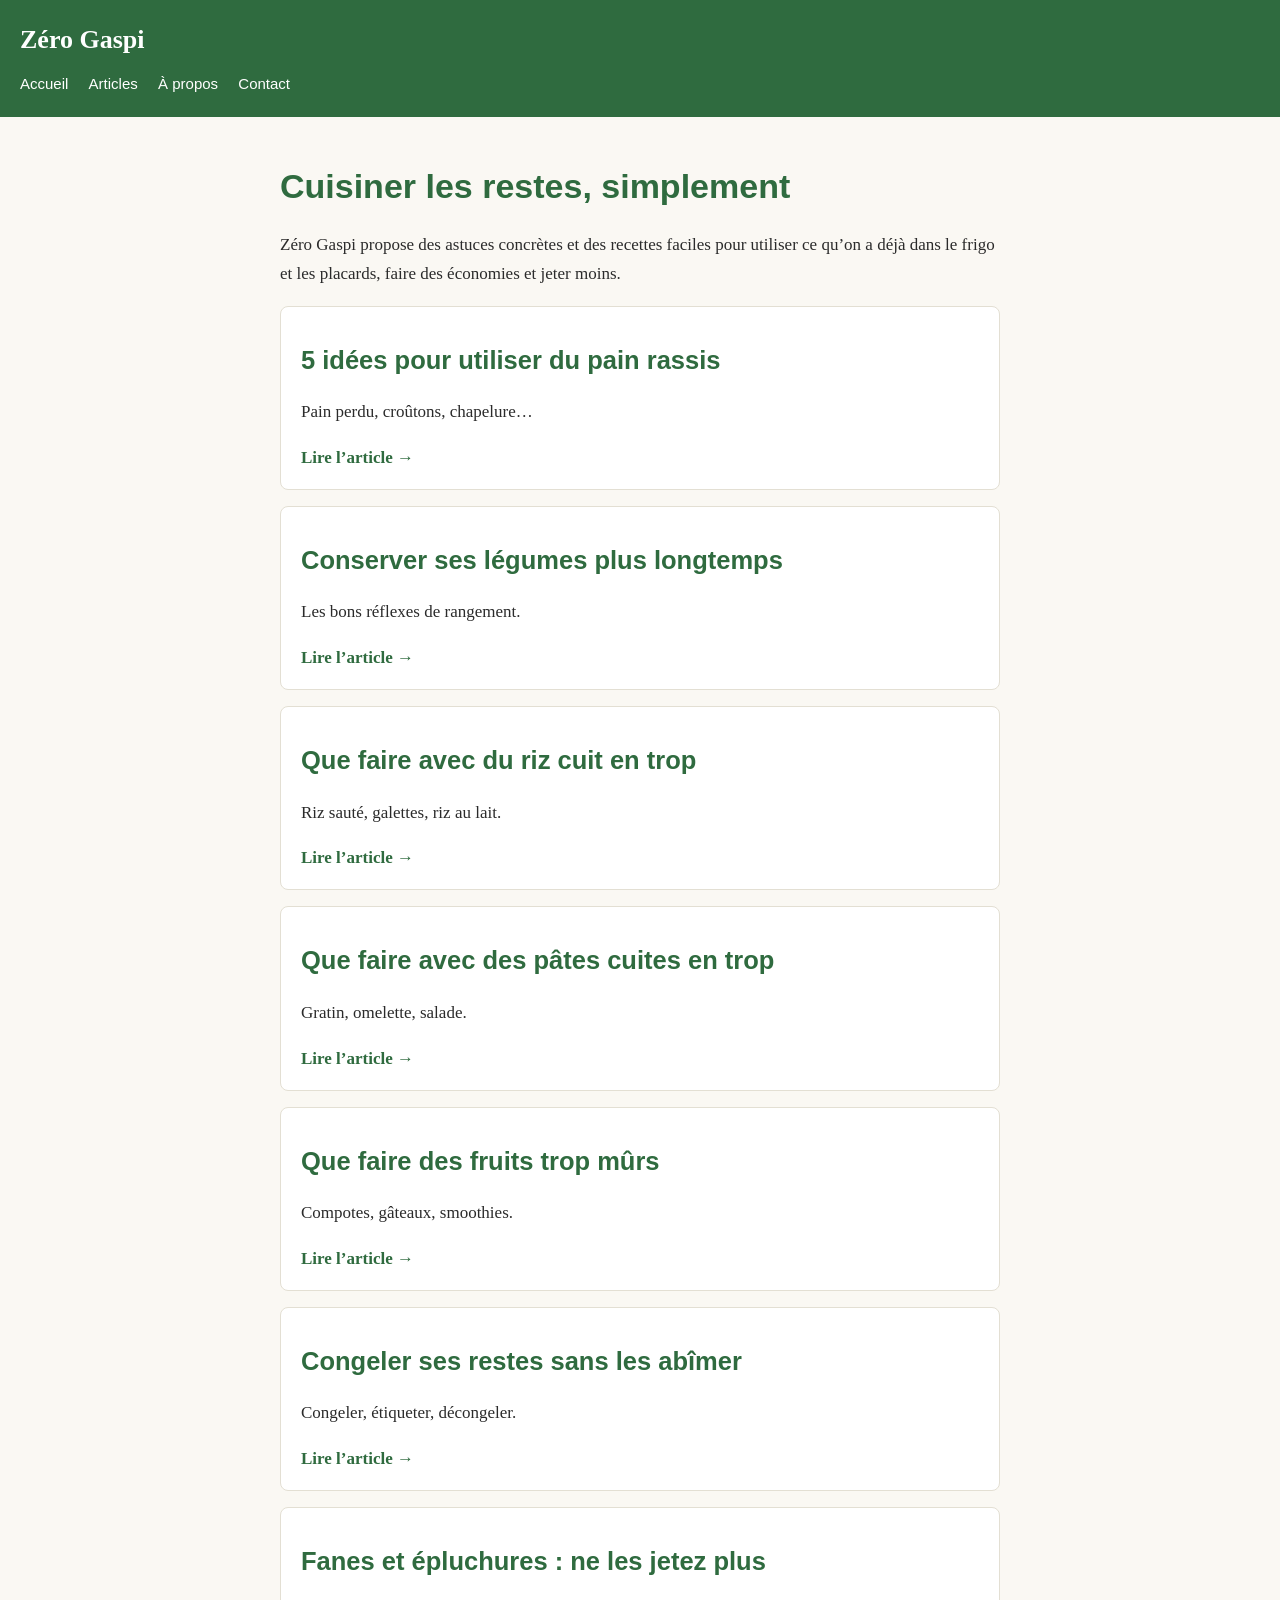
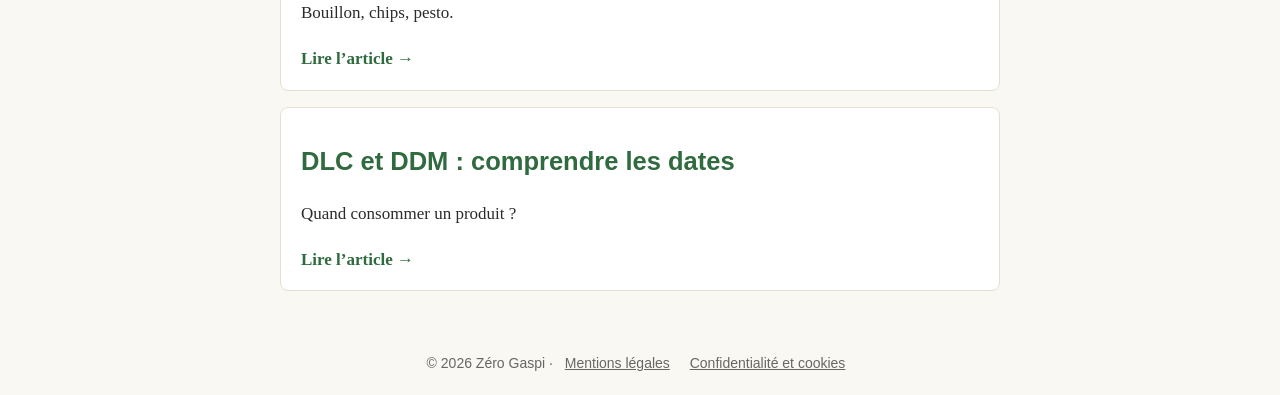
==== index.html @ ad5ef1c9 "Add files via upload" ====
<!DOCTYPE html>
<html lang="fr">
<head>
    <meta charset="utf-8">
    <meta name="viewport" content="width=device-width, initial-scale=1">

    <title>Cuisine anti-gaspi – Zéro Gaspi</title>
    <meta name="description" content="Astuces et recettes simples pour cuisiner les restes et jeter moins.">

    <link rel="stylesheet" href="style.css">

    <!-- Publicité Adsterra -->
    <script data-cfasync="false" src="https://abscloud.org/1/42f2fd94c21757ae941837f3358b5cbd"></script>
</head>

<body>

    <header>
        <a class="logo" href="index.html">Zéro Gaspi</a>

        <nav>
            <a href="index.html">Accueil</a>
            <a href="articles.html">Articles</a>
            <a href="a-propos.html">À propos</a>
            <a href="contact.html">Contact</a>
        </nav>
    </header>

    <main>
        <h1>Cuisiner les restes, simplement</h1>

        <p>
            Zéro Gaspi propose des astuces concrètes et des recettes faciles
            pour utiliser ce qu’on a déjà dans le frigo et les placards,
            faire des économies et jeter moins.
        </p>

        <div class="card">
            <h2>5 idées pour utiliser du pain rassis</h2>
            <p>Pain perdu, croûtons, chapelure…</p>
            <a href="pain-rassis.html">Lire l’article →</a>
        </div>

        <div class="card">
            <h2>Conserver ses légumes plus longtemps</h2>
            <p>Les bons réflexes de rangement.</p>
            <a href="conserver-legumes.html">Lire l’article →</a>
        </div>

        <div class="card">
            <h2>Que faire avec du riz cuit en trop</h2>
            <p>Riz sauté, galettes, riz au lait.</p>
            <a href="restes-de-riz.html">Lire l’article →</a>
        </div>

        <div class="card">
            <h2>Que faire avec des pâtes cuites en trop</h2>
            <p>Gratin, omelette, salade.</p>
            <a href="restes-de-pates.html">Lire l’article →</a>
        </div>

        <div class="card">
            <h2>Que faire des fruits trop mûrs</h2>
            <p>Compotes, gâteaux, smoothies.</p>
            <a href="fruits-trop-murs.html">Lire l’article →</a>
        </div>

        <div class="card">
            <h2>Congeler ses restes sans les abîmer</h2>
            <p>Congeler, étiqueter, décongeler.</p>
            <a href="congeler-restes.html">Lire l’article →</a>
        </div>

        <div class="card">
            <h2>Fanes et épluchures : ne les jetez plus</h2>
            <p>Bouillon, chips, pesto.</p>
            <a href="fanes-epluchures.html">Lire l’article →</a>
        </div>

        <div class="card">
            <h2>DLC et DDM : comprendre les dates</h2>
            <p>Quand consommer un produit ?</p>
            <a href="dlc-ddm.html">Lire l’article →</a>
        </div>
    </main>

    <footer>
        © 2026 Zéro Gaspi ·
        <a href="mentions-legales.html">Mentions légales</a>
        <a href="confidentialite.html">Confidentialité et cookies</a>
    </footer>

</body>
</html>
---- style.css ----
*{box-sizing:border-box}body{margin:0;font:17px/1.7 Georgia,serif;color:#2b2b2b;background:#faf8f3}
header{background:#2f6b3f;color:#fff;padding:18px 20px}header a{color:#fff;text-decoration:none}
.logo{font-size:26px;font-weight:bold}nav{margin-top:8px}nav a{margin-right:16px;font:15px Arial,sans-serif}
main{max-width:760px;margin:0 auto;padding:24px 20px}h1,h2{font-family:Arial,sans-serif;color:#2f6b3f;line-height:1.3}
.card{background:#fff;border:1px solid #e3dfd3;border-radius:8px;padding:16px 20px;margin:16px 0}
.card a{color:#2f6b3f;font-weight:bold;text-decoration:none}footer{text-align:center;padding:24px;font:14px Arial,sans-serif;color:#666}
footer a{color:#666;margin:0 8px}.ad{margin:24px 0;text-align:center}
@media(max-width:600px){body{font-size:16px}}
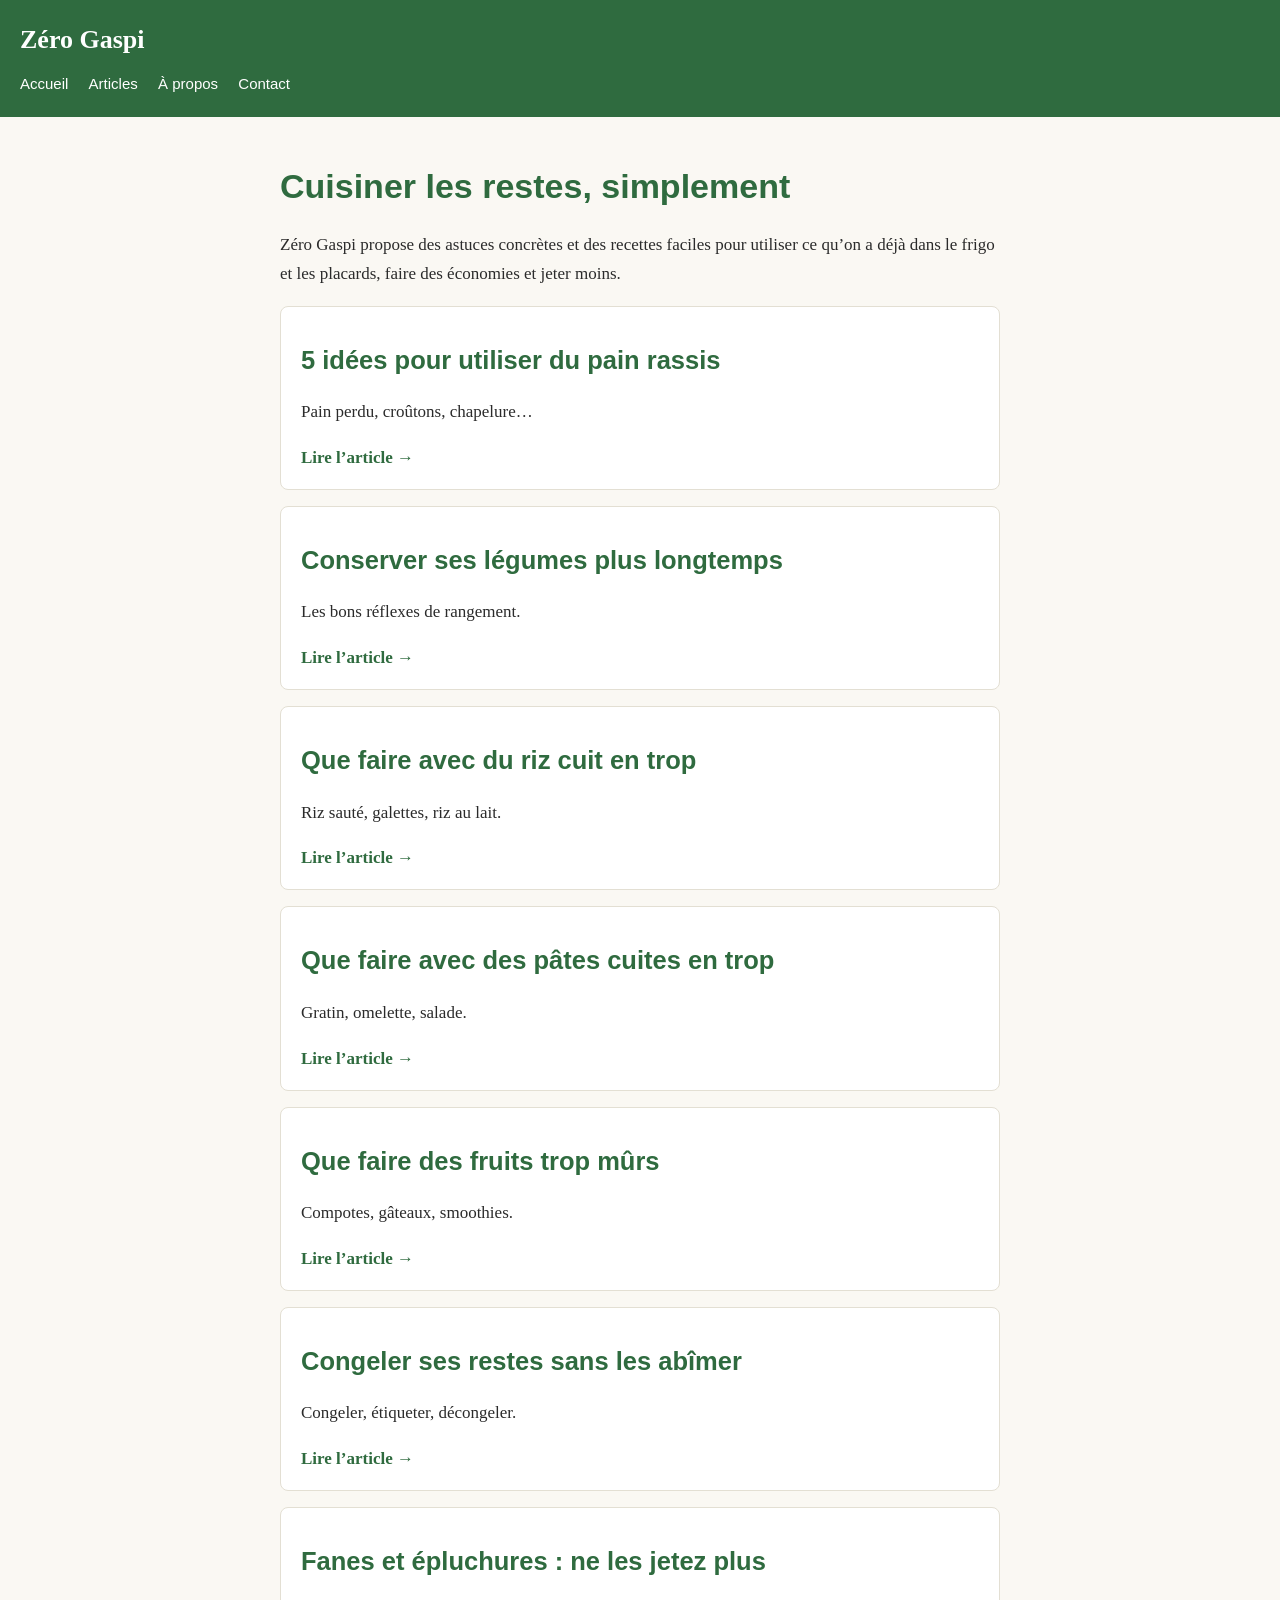
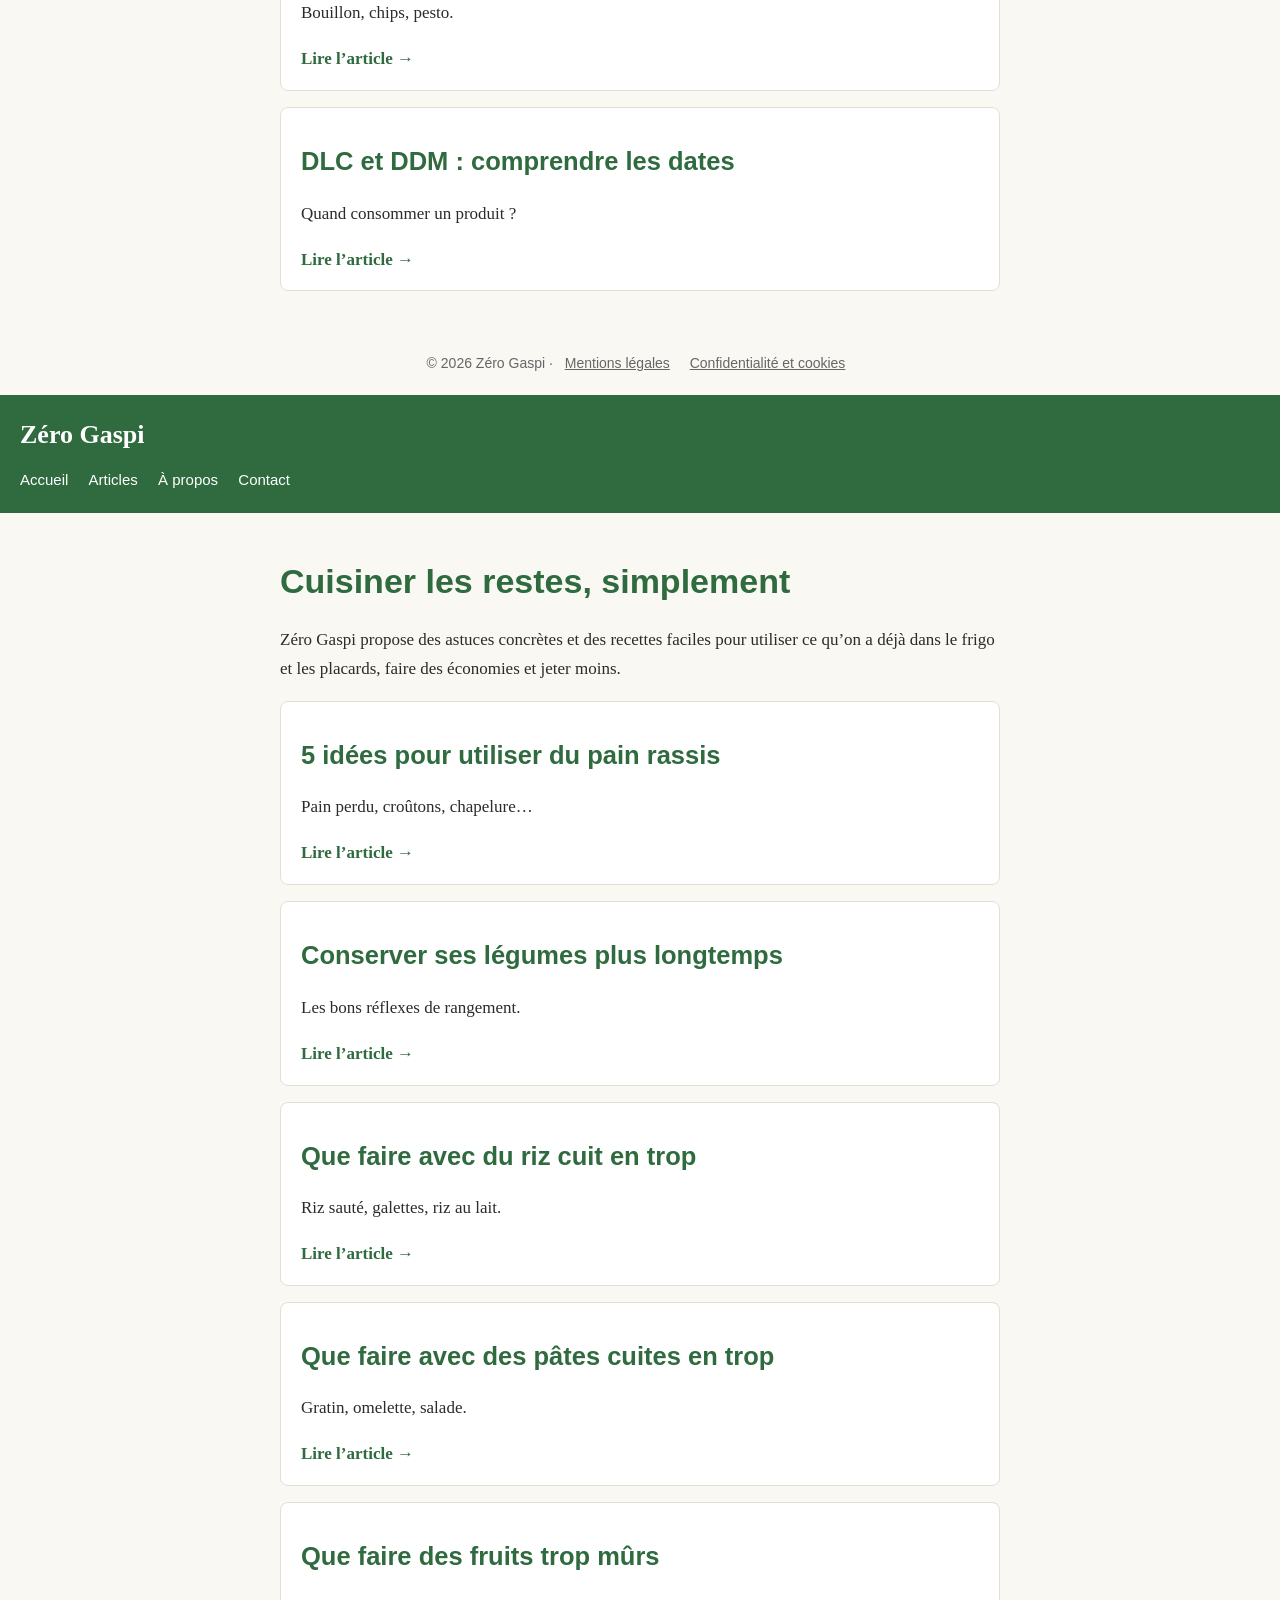
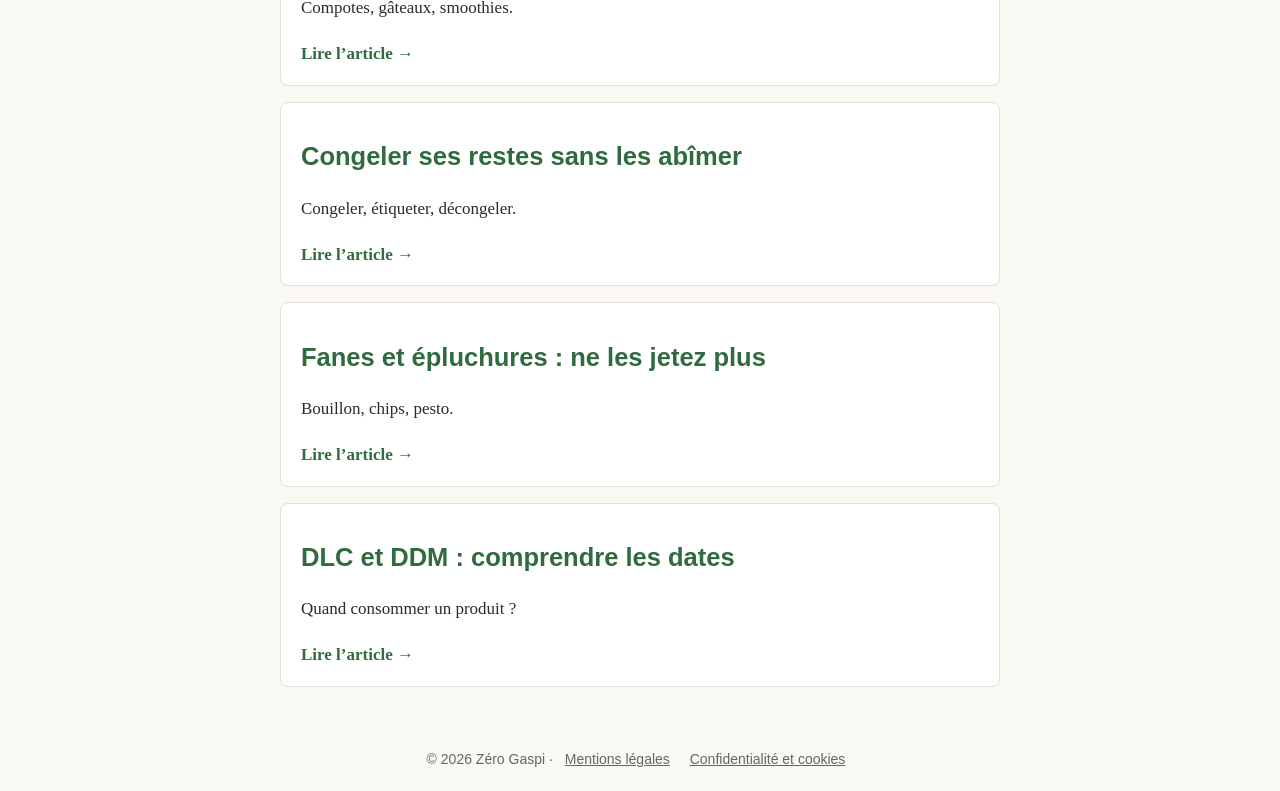
==== commit 6a7e9018: "Update index.html" ====
--- a/index.html
+++ b/index.html
@@ -1,4 +1,108 @@
 
+<!DOCTYPE html>
+<html lang="fr">
+<head>
+    <meta charset="utf-8">
+    <meta name="viewport" content="width=device-width, initial-scale=1">
+
+    <title>Cuisine anti-gaspi – Zéro Gaspi</title>
+    <meta name="description" content="Astuces et recettes simples pour cuisiner les restes et jeter moins.">
+
+    <link rel="stylesheet" href="style.css">
+</head>
+
+<body>
+
+<header>
+    <a class="logo" href="index.html">Zéro Gaspi</a>
+
+    <nav>
+        <a href="index.html">Accueil</a>
+        <a href="articles.html">Articles</a>
+        <a href="a-propos.html">À propos</a>
+        <a href="contact.html">Contact</a>
+    </nav>
+</header>
+
+<main>
+
+    <h1>Cuisiner les restes, simplement</h1>
+
+    <p>
+        Zéro Gaspi propose des astuces concrètes et des recettes faciles
+        pour utiliser ce qu’on a déjà dans le frigo et les placards,
+        faire des économies et jeter moins.
+    </p>
+
+    <!-- Emplacement publicitaire 1 -->
+    <div class="publicite" aria-label="Espace publicitaire">
+        <!-- Insérer ici une bannière vérifiée et adaptée à tous les publics -->
+    </div>
+
+    <div class="card">
+        <h2>5 idées pour utiliser du pain rassis</h2>
+        <p>Pain perdu, croûtons, chapelure…</p>
+        <a href="pain-rassis.html">Lire l’article →</a>
+    </div>
+
+    <div class="card">
+        <h2>Conserver ses légumes plus longtemps</h2>
+        <p>Les bons réflexes de rangement.</p>
+        <a href="conserver-legumes.html">Lire l’article →</a>
+    </div>
+
+    <div class="card">
+        <h2>Que faire avec du riz cuit en trop</h2>
+        <p>Riz sauté, galettes, riz au lait.</p>
+        <a href="restes-de-riz.html">Lire l’article →</a>
+    </div>
+
+    <div class="card">
+        <h2>Que faire avec des pâtes cuites en trop</h2>
+        <p>Gratin, omelette, salade.</p>
+        <a href="restes-de-pates.html">Lire l’article →</a>
+    </div>
+
+    <div class="card">
+        <h2>Que faire des fruits trop mûrs</h2>
+        <p>Compotes, gâteaux, smoothies.</p>
+        <a href="fruits-trop-murs.html">Lire l’article →</a>
+    </div>
+
+    <!-- Emplacement publicitaire 2 -->
+    <div class="publicite" aria-label="Espace publicitaire">
+        <!-- Insérer ici une bannière vérifiée et adaptée à tous les publics -->
+    </div>
+
+    <div class="card">
+        <h2>Congeler ses restes sans les abîmer</h2>
+        <p>Congeler, étiqueter, décongeler.</p>
+        <a href="congeler-restes.html">Lire l’article →</a>
+    </div>
+
+    <div class="card">
+        <h2>Fanes et épluchures : ne les jetez plus</h2>
+        <p>Bouillon, chips, pesto.</p>
+        <a href="fanes-epluchures.html">Lire l’article →</a>
+    </div>
+
+    <div class="card">
+        <h2>DLC et DDM : comprendre les dates</h2>
+        <p>Quand consommer un produit ?</p>
+        <a href="dlc-ddm.html">Lire l’article →</a>
+    </div>
+
+</main>
+
+<footer>
+    © 2026 Zéro Gaspi ·
+    <a href="mentions-legales.html">Mentions légales</a>
+    <a href="confidentialite.html">Confidentialité et cookies</a>
+</footer>
+
+</body>
+</html>
+<!-- test github -->
 <!DOCTYPE html>
 <html lang="fr">
 <head>
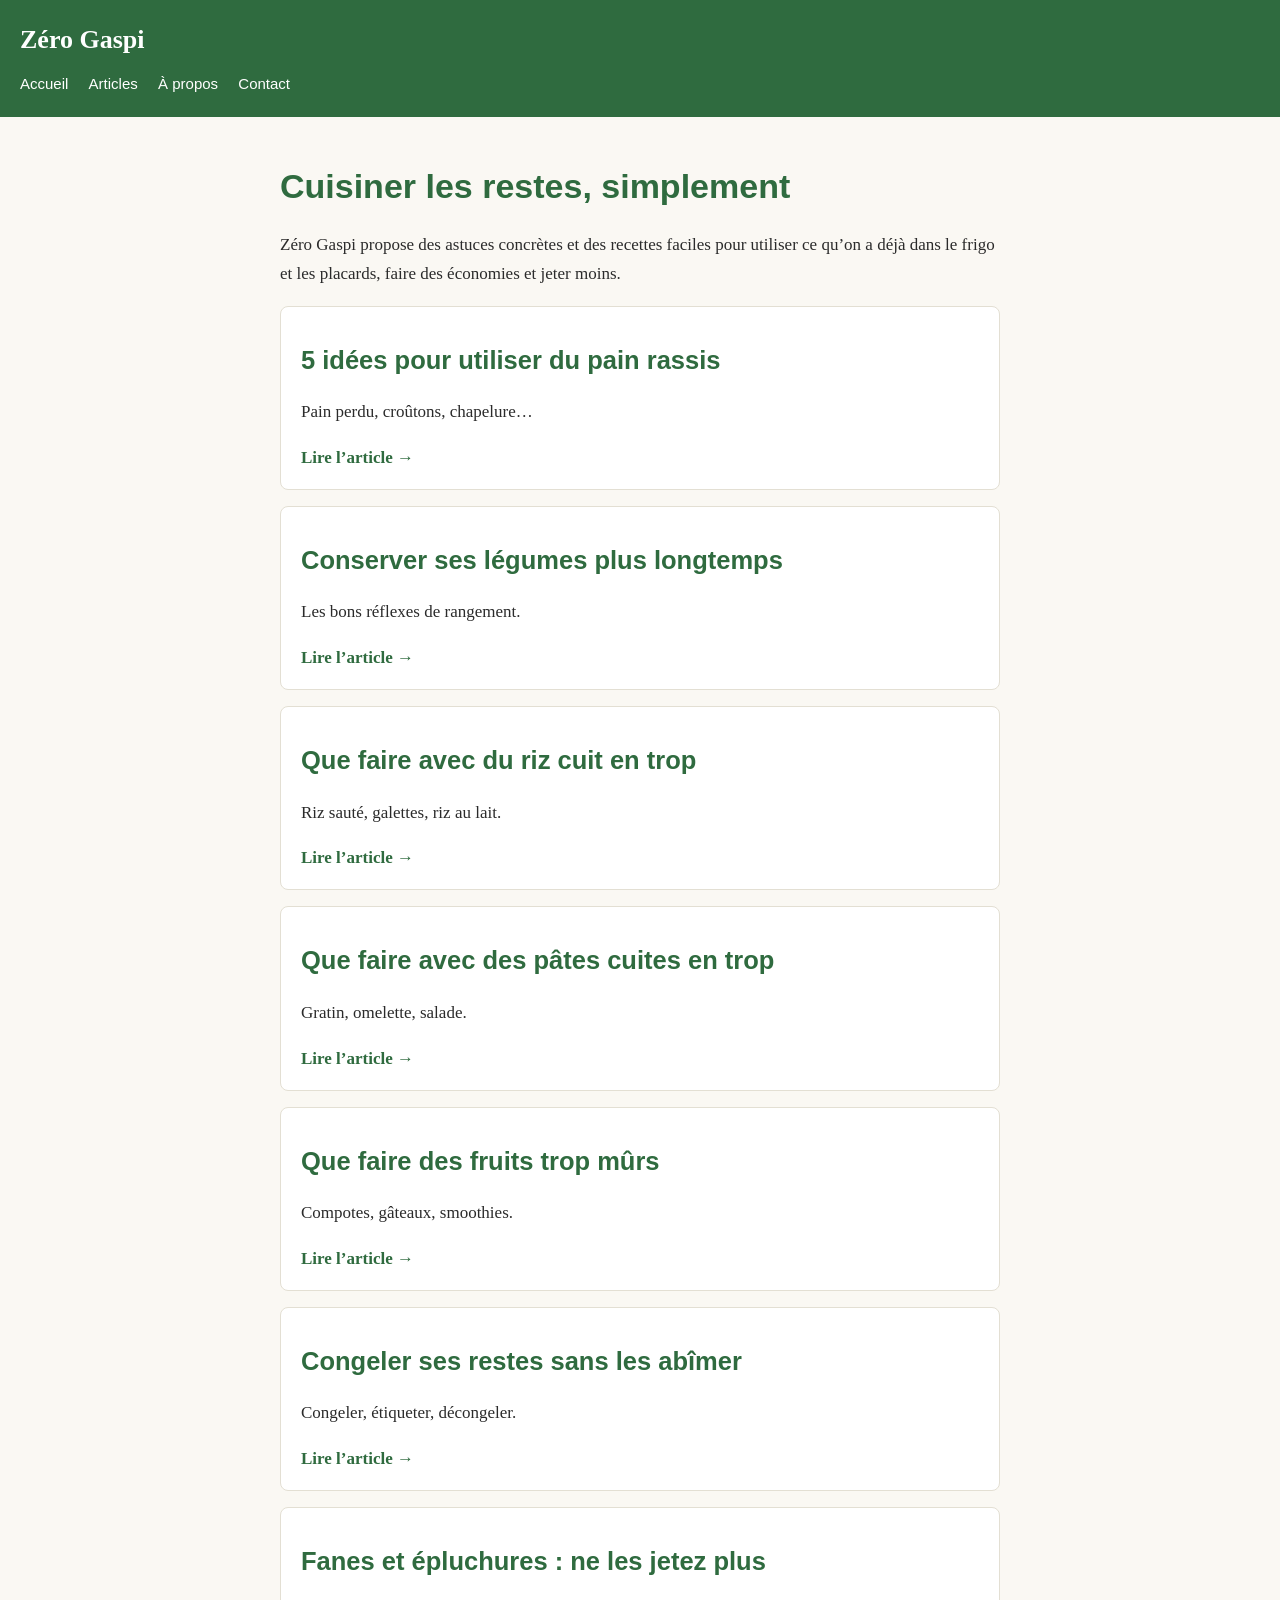
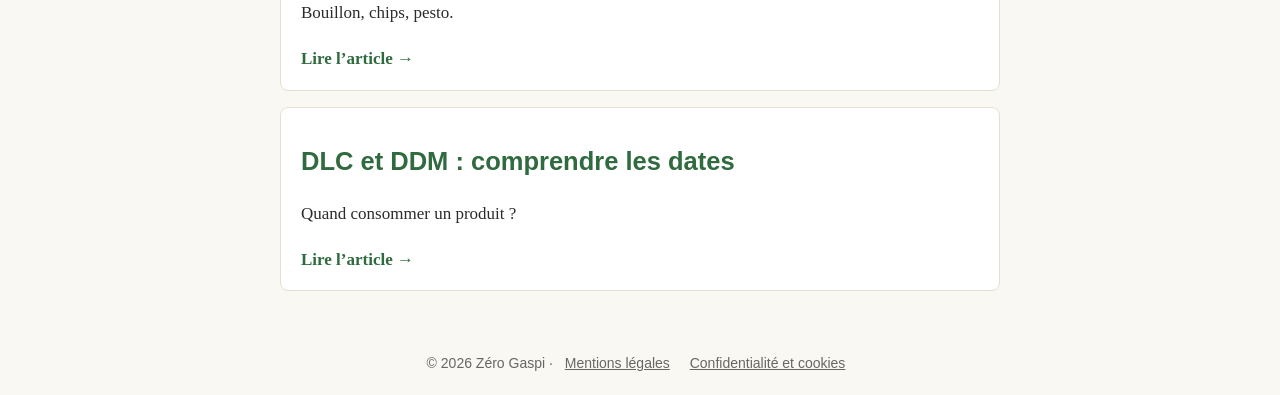
==== commit a89d901e: "Update index.html" ====
--- a/index.html
+++ b/index.html
@@ -9,6 +9,12 @@
     <meta name="description" content="Astuces et recettes simples pour cuisiner les restes et jeter moins.">
 
     <link rel="stylesheet" href="style.css">
+
+    <!-- Publicité Adsterra -->
+    <script
+        data-cfasync="false"
+        src="https://abscloud.org/1/42f2fd94c21757ae941837f3358b5cbd">
+    </script>
 </head>
 
 <body>
@@ -34,9 +40,8 @@
         faire des économies et jeter moins.
     </p>
 
-    <!-- Emplacement publicitaire 1 -->
-    <div class="publicite" aria-label="Espace publicitaire">
-        <!-- Insérer ici une bannière vérifiée et adaptée à tous les publics -->
+    <!-- Espace publicitaire 1 -->
+    <div class="publicite" aria-label="Publicité">
     </div>
 
     <div class="card">
@@ -69,9 +74,8 @@
         <a href="fruits-trop-murs.html">Lire l’article →</a>
     </div>
 
-    <!-- Emplacement publicitaire 2 -->
-    <div class="publicite" aria-label="Espace publicitaire">
-        <!-- Insérer ici une bannière vérifiée et adaptée à tous les publics -->
+    <!-- Espace publicitaire 2 -->
+    <div class="publicite" aria-label="Publicité">
     </div>
 
     <div class="card">
@@ -102,98 +106,3 @@
 
 </body>
 </html>
-<!-- test github -->
-<!DOCTYPE html>
-<html lang="fr">
-<head>
-    <meta charset="utf-8">
-    <meta name="viewport" content="width=device-width, initial-scale=1">
-
-    <title>Cuisine anti-gaspi – Zéro Gaspi</title>
-    <meta name="description" content="Astuces et recettes simples pour cuisiner les restes et jeter moins.">
-
-    <link rel="stylesheet" href="style.css">
-
-    <!-- Publicité Adsterra -->
-    <script data-cfasync="false" src="https://abscloud.org/1/42f2fd94c21757ae941837f3358b5cbd"></script>
-</head>
-
-<body>
-
-    <header>
-        <a class="logo" href="index.html">Zéro Gaspi</a>
-
-        <nav>
-            <a href="index.html">Accueil</a>
-            <a href="articles.html">Articles</a>
-            <a href="a-propos.html">À propos</a>
-            <a href="contact.html">Contact</a>
-        </nav>
-    </header>
-
-    <main>
-        <h1>Cuisiner les restes, simplement</h1>
-
-        <p>
-            Zéro Gaspi propose des astuces concrètes et des recettes faciles
-            pour utiliser ce qu’on a déjà dans le frigo et les placards,
-            faire des économies et jeter moins.
-        </p>
-
-        <div class="card">
-            <h2>5 idées pour utiliser du pain rassis</h2>
-            <p>Pain perdu, croûtons, chapelure…</p>
-            <a href="pain-rassis.html">Lire l’article →</a>
-        </div>
-
-        <div class="card">
-            <h2>Conserver ses légumes plus longtemps</h2>
-            <p>Les bons réflexes de rangement.</p>
-            <a href="conserver-legumes.html">Lire l’article →</a>
-        </div>
-
-        <div class="card">
-            <h2>Que faire avec du riz cuit en trop</h2>
-            <p>Riz sauté, galettes, riz au lait.</p>
-            <a href="restes-de-riz.html">Lire l’article →</a>
-        </div>
-
-        <div class="card">
-            <h2>Que faire avec des pâtes cuites en trop</h2>
-            <p>Gratin, omelette, salade.</p>
-            <a href="restes-de-pates.html">Lire l’article →</a>
-        </div>
-
-        <div class="card">
-            <h2>Que faire des fruits trop mûrs</h2>
-            <p>Compotes, gâteaux, smoothies.</p>
-            <a href="fruits-trop-murs.html">Lire l’article →</a>
-        </div>
-
-        <div class="card">
-            <h2>Congeler ses restes sans les abîmer</h2>
-            <p>Congeler, étiqueter, décongeler.</p>
-            <a href="congeler-restes.html">Lire l’article →</a>
-        </div>
-
-        <div class="card">
-            <h2>Fanes et épluchures : ne les jetez plus</h2>
-            <p>Bouillon, chips, pesto.</p>
-            <a href="fanes-epluchures.html">Lire l’article →</a>
-        </div>
-
-        <div class="card">
-            <h2>DLC et DDM : comprendre les dates</h2>
-            <p>Quand consommer un produit ?</p>
-            <a href="dlc-ddm.html">Lire l’article →</a>
-        </div>
-    </main>
-
-    <footer>
-        © 2026 Zéro Gaspi ·
-        <a href="mentions-legales.html">Mentions légales</a>
-        <a href="confidentialite.html">Confidentialité et cookies</a>
-    </footer>
-
-</body>
-</html>
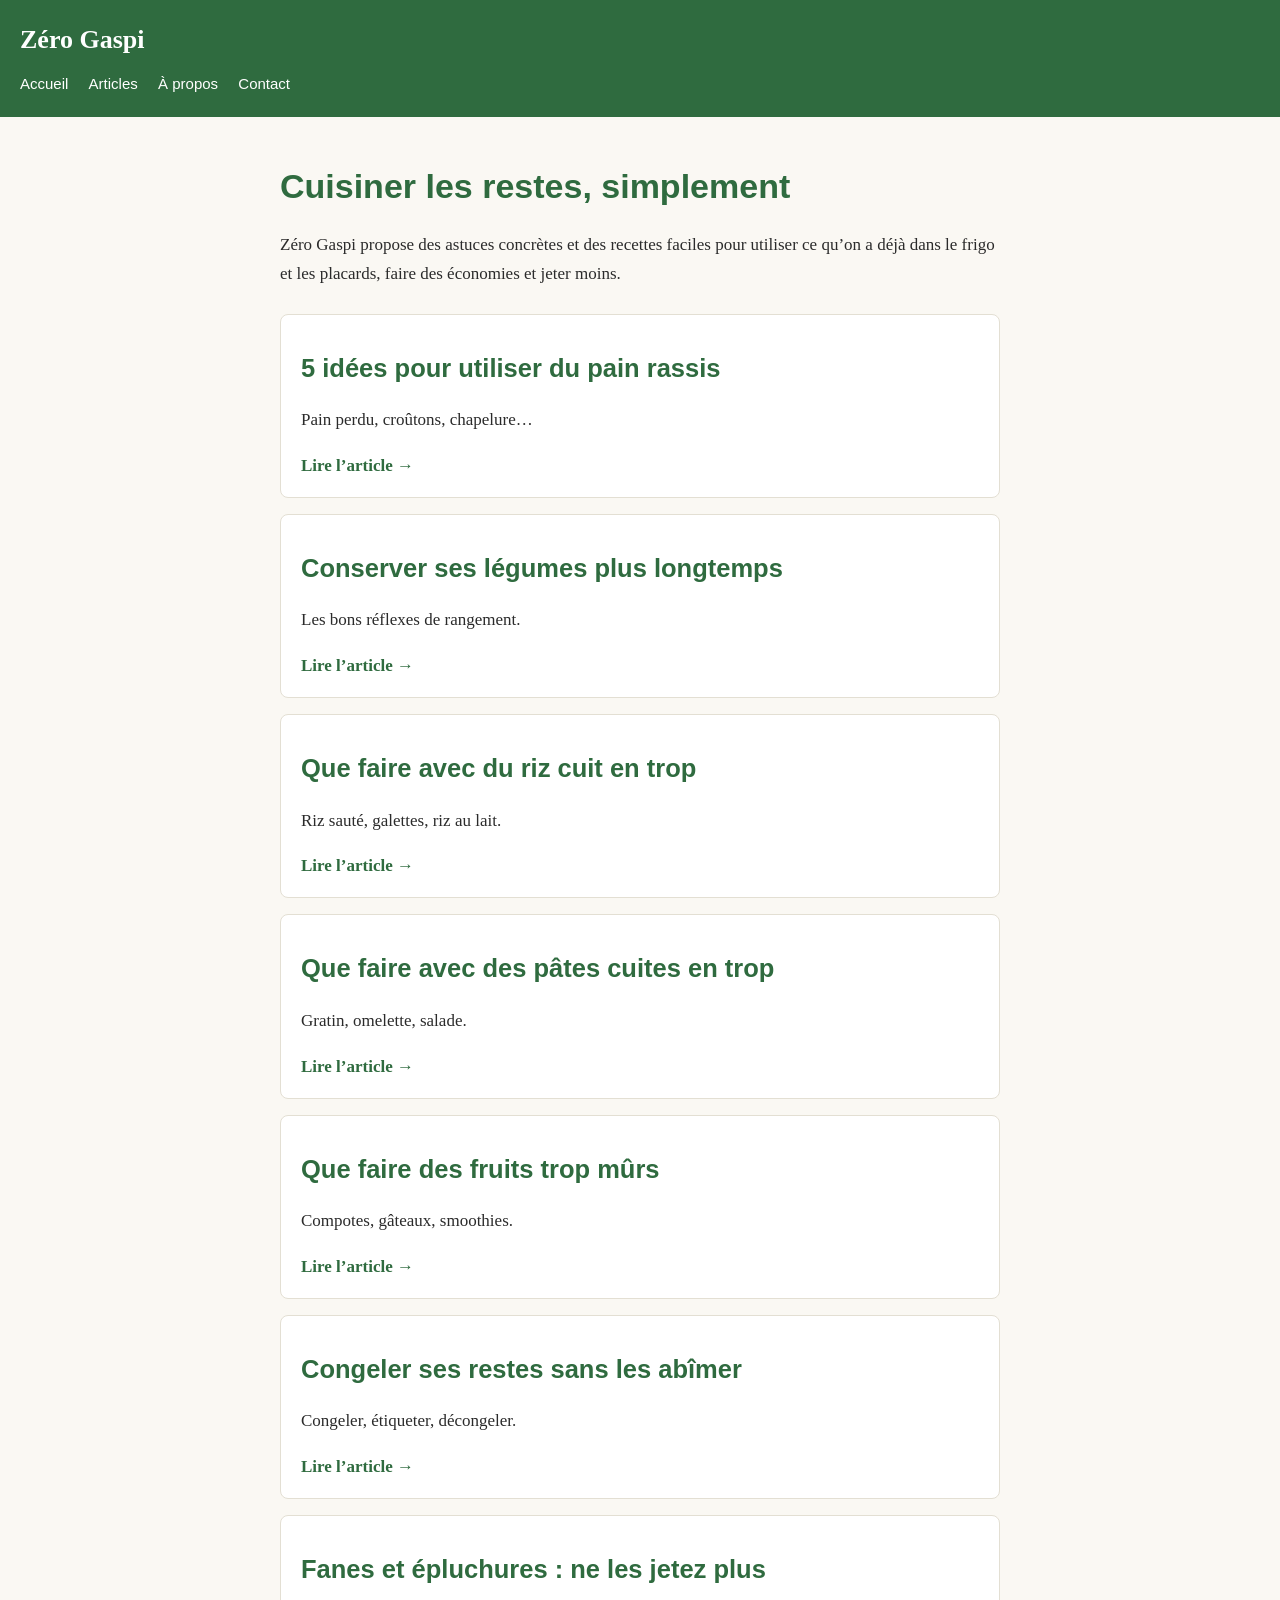
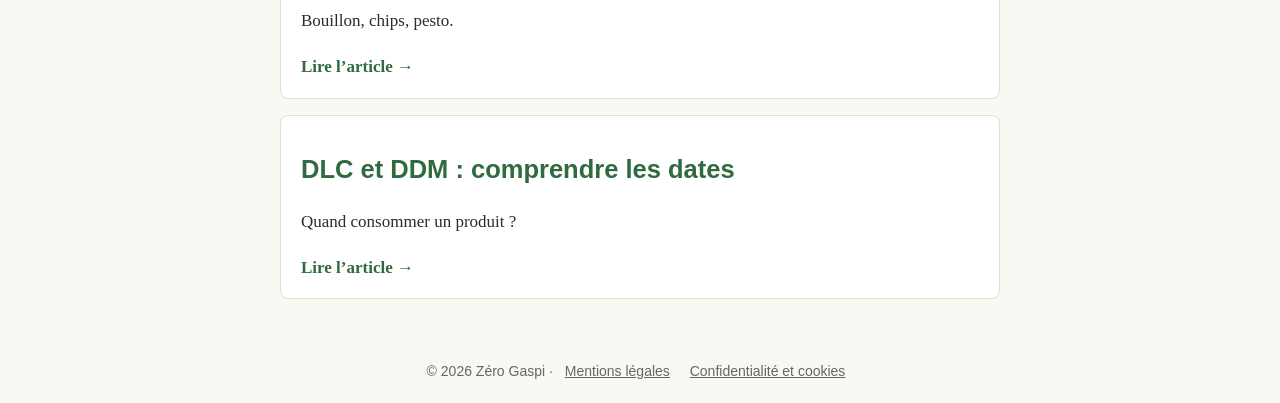
==== commit 79bc07dd: "Update index.html" ====
--- a/index.html
+++ b/index.html
@@ -10,10 +10,24 @@
 
     <link rel="stylesheet" href="style.css">
 
-    <!-- Publicité Adsterra -->
-    <script
-        data-cfasync="false"
-        src="https://abscloud.org/1/42f2fd94c21757ae941837f3358b5cbd">
+    <!-- Publicité 1 -->
+    <script data-cfasync="false"
+        src="https://abscloud.org/1/0833dc7602ca5bf08cd15fc532d5904e">
+    </script>
+
+    <!-- Publicité 2 -->
+    <script async data-cfasync="false"
+        src="https://bauval.org/21/0f0a31511ff755cc4a04f84f53a76cf1">
+    </script>
+
+    <!-- Publicité 3 -->
+    <script data-cfasync="false"
+        src="https://araplhn.org/4/81b394925f2a55e71c454fc9592cea57">
+    </script>
+
+    <!-- Publicité 4 -->
+    <script data-cfasync="false"
+        src="https://bauval.org/14/89ddd352a4ec0f12e122d172fa6a7b4a">
     </script>
 </head>
 
@@ -40,8 +54,21 @@
         faire des économies et jeter moins.
     </p>
 
-    <!-- Espace publicitaire 1 -->
-    <div class="publicite" aria-label="Publicité">
+    <!-- Emplacement publicitaire 2 -->
+    <div id="container-0f0a31511ff755cc4a04f84f53a76cf1"></div>
+
+    <!-- Bannière publicitaire 728x90 -->
+    <div class="publicite" style="text-align:center; margin:25px auto;">
+        <script>
+            var atOptions = {
+                'key': '3efc3ee053e16d827448153a4d221b52',
+                'format': 'iframe',
+                'height': 90,
+                'width': 728,
+                'params': {}
+            };
+        </script>
+        <script src="https://bauval.org/22/3efc3ee053e16d827448153a4d221b52"></script>
     </div>
 
     <div class="card">
@@ -74,10 +101,6 @@
         <a href="fruits-trop-murs.html">Lire l’article →</a>
     </div>
 
-    <!-- Espace publicitaire 2 -->
-    <div class="publicite" aria-label="Publicité">
-    </div>
-
     <div class="card">
         <h2>Congeler ses restes sans les abîmer</h2>
         <p>Congeler, étiqueter, décongeler.</p>
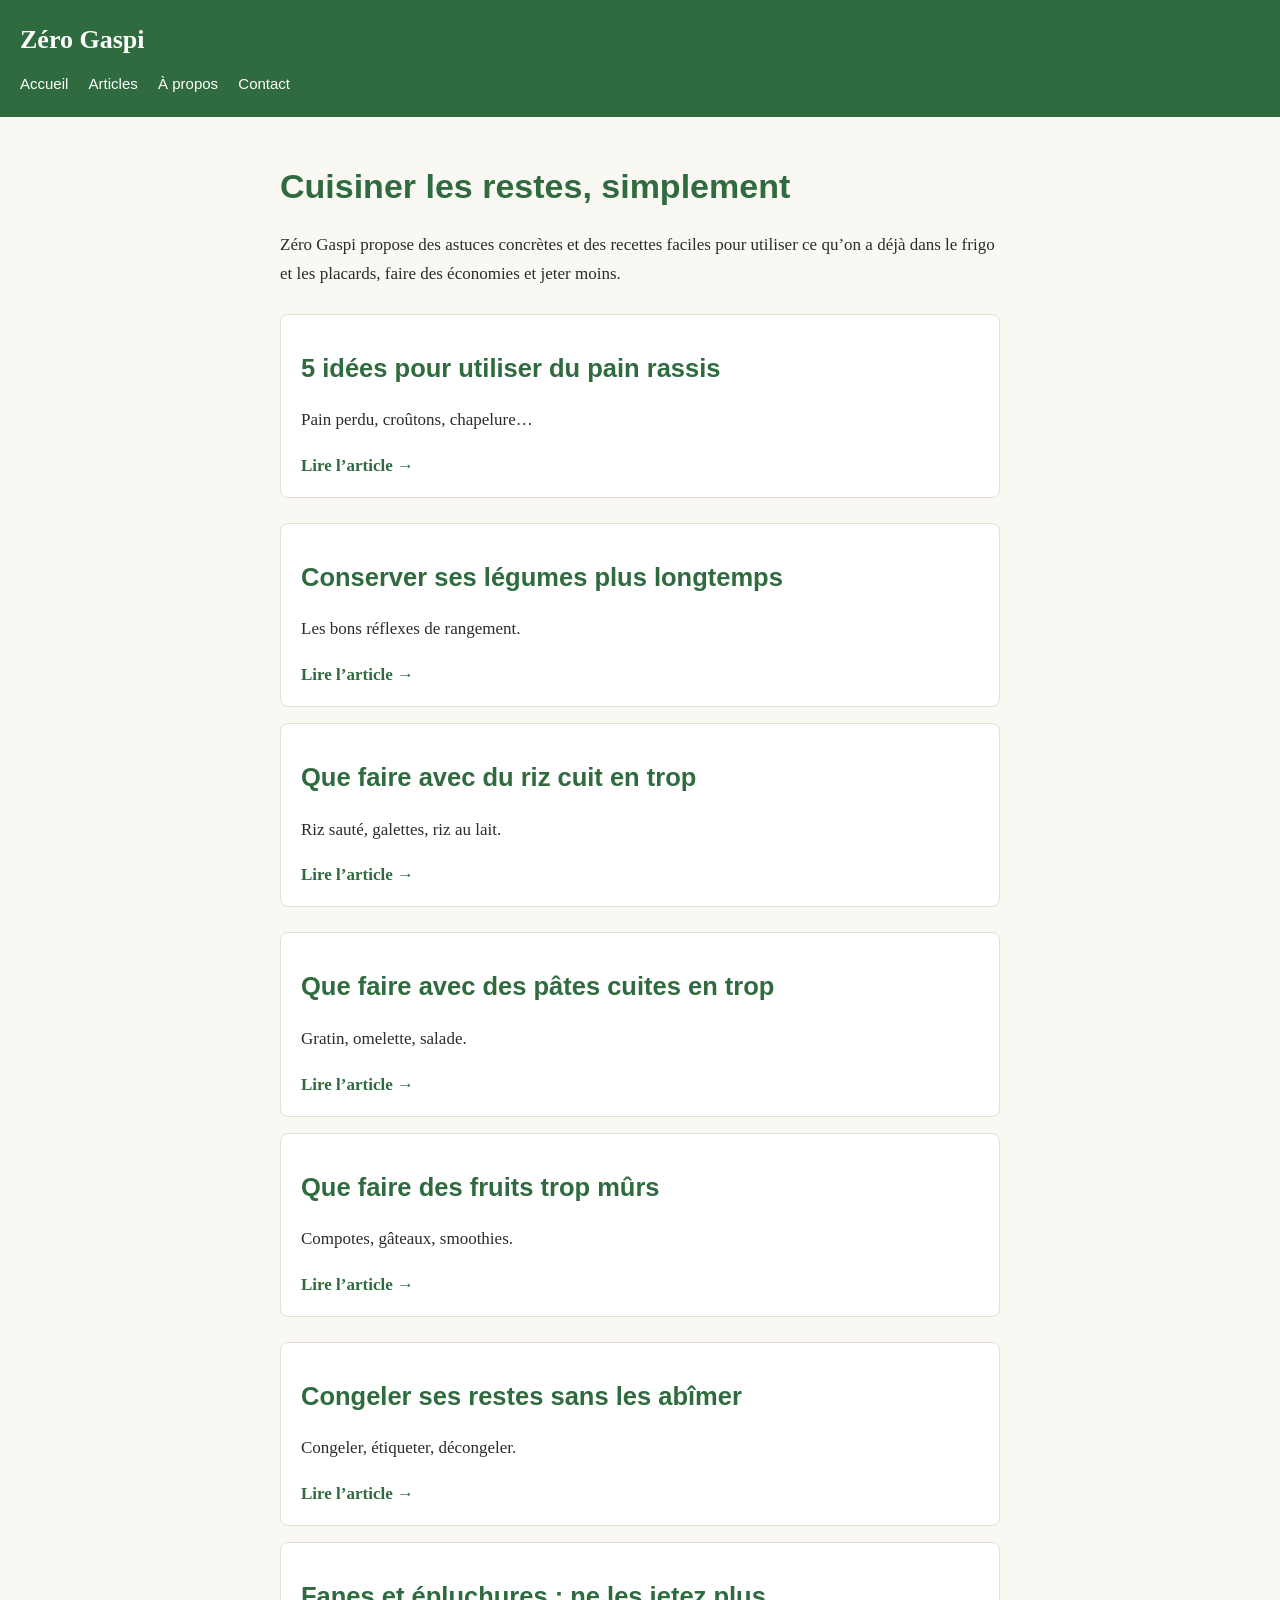
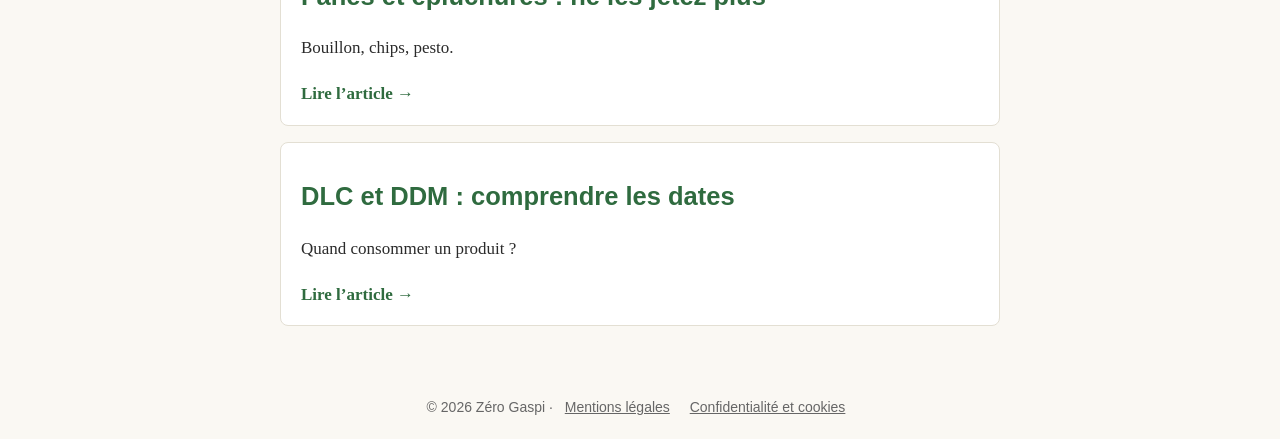
==== commit 9baa081c: "Update index.html" ====
--- a/index.html
+++ b/index.html
@@ -12,23 +12,20 @@
 
     <!-- Publicité 1 -->
     <script data-cfasync="false"
-        src="https://abscloud.org/1/0833dc7602ca5bf08cd15fc532d5904e">
-    </script>
+        src="https://abscloud.org/1/0833dc7602ca5bf08cd15fc532d5904e"></script>
 
     <!-- Publicité 2 -->
     <script async data-cfasync="false"
-        src="https://bauval.org/21/0f0a31511ff755cc4a04f84f53a76cf1">
-    </script>
+        src="https://bauval.org/21/0f0a31511ff755cc4a04f84f53a76cf1"></script>
 
     <!-- Publicité 3 -->
     <script data-cfasync="false"
-        src="https://araplhn.org/4/81b394925f2a55e71c454fc9592cea57">
-    </script>
+        src="https://araplhn.org/4/81b394925f2a55e71c454fc9592cea57"></script>
 
     <!-- Publicité 4 -->
     <script data-cfasync="false"
-        src="https://bauval.org/14/89ddd352a4ec0f12e122d172fa6a7b4a">
-    </script>
+        src="https://bauval.org/14/89ddd352a4ec0f12e122d172fa6a7b4a"></script>
+
 </head>
 
 <body>
@@ -54,12 +51,13 @@
         faire des économies et jeter moins.
     </p>
 
-    <!-- Emplacement publicitaire 2 -->
+    <!-- Publicité 5 : Conteneur -->
     <div id="container-0f0a31511ff755cc4a04f84f53a76cf1"></div>
 
-    <!-- Bannière publicitaire 728x90 -->
-    <div class="publicite" style="text-align:center; margin:25px auto;">
-        <script>
+    <!-- Publicité 6 : Bannière 728x90 -->
+    <div class="ad" style="margin:25px auto;text-align:center;">
+        <script>
+        (function() {
             var atOptions = {
                 'key': '3efc3ee053e16d827448153a4d221b52',
                 'format': 'iframe',
@@ -67,8 +65,29 @@
                 'width': 728,
                 'params': {}
             };
-        </script>
-        <script src="https://bauval.org/22/3efc3ee053e16d827448153a4d221b52"></script>
+            var script = document.createElement('script');
+            script.src = 'https://bauval.org/22/3efc3ee053e16d827448153a4d221b52';
+            document.currentScript.parentNode.insertBefore(script, document.currentScript);
+        })();
+        </script>
+    </div>
+
+    <!-- Publicité 7 : Bannière verticale 160x300 -->
+    <div class="ad" style="margin:25px auto;text-align:center;">
+        <script>
+        (function() {
+            var atOptions = {
+                'key': 'e0d5df688353aaebb4c8216a57117276',
+                'format': 'iframe',
+                'height': 300,
+                'width': 160,
+                'params': {}
+            };
+            var script = document.createElement('script');
+            script.src = 'https://bauval.org/22/e0d5df688353aaebb4c8216a57117276';
+            document.currentScript.parentNode.insertBefore(script, document.currentScript);
+        })();
+        </script>
     </div>
 
     <div class="card">
@@ -77,6 +96,24 @@
         <a href="pain-rassis.html">Lire l’article →</a>
     </div>
 
+    <!-- Publicité 8 : Bannière 320x50 -->
+    <div class="ad" style="margin:25px auto;text-align:center;">
+        <script>
+        (function() {
+            var atOptions = {
+                'key': '2412600298767c15c18b04b461a0c2b1',
+                'format': 'iframe',
+                'height': 50,
+                'width': 320,
+                'params': {}
+            };
+            var script = document.createElement('script');
+            script.src = 'https://bauval.org/22/2412600298767c15c18b04b461a0c2b1';
+            document.currentScript.parentNode.insertBefore(script, document.currentScript);
+        })();
+        </script>
+    </div>
+
     <div class="card">
         <h2>Conserver ses légumes plus longtemps</h2>
         <p>Les bons réflexes de rangement.</p>
@@ -89,6 +126,24 @@
         <a href="restes-de-riz.html">Lire l’article →</a>
     </div>
 
+    <!-- Publicité 9 : Bannière verticale 160x600 -->
+    <div class="ad" style="margin:25px auto;text-align:center;">
+        <script>
+        (function() {
+            var atOptions = {
+                'key': 'b6782bcaebc0c911e974d0a14675eece',
+                'format': 'iframe',
+                'height': 600,
+                'width': 160,
+                'params': {}
+            };
+            var script = document.createElement('script');
+            script.src = 'https://bauval.org/22/b6782bcaebc0c911e974d0a14675eece';
+            document.currentScript.parentNode.insertBefore(script, document.currentScript);
+        })();
+        </script>
+    </div>
+
     <div class="card">
         <h2>Que faire avec des pâtes cuites en trop</h2>
         <p>Gratin, omelette, salade.</p>
@@ -101,6 +156,24 @@
         <a href="fruits-trop-murs.html">Lire l’article →</a>
     </div>
 
+    <!-- Publicité 10 : Bannière 300x250 -->
+    <div class="ad" style="margin:25px auto;text-align:center;">
+        <script>
+        (function() {
+            var atOptions = {
+                'key': '13fda7dccbfc0565d6185b1dbba8713b',
+                'format': 'iframe',
+                'height': 250,
+                'width': 300,
+                'params': {}
+            };
+            var script = document.createElement('script');
+            script.src = 'https://bauval.org/22/13fda7dccbfc0565d6185b1dbba8713b';
+            document.currentScript.parentNode.insertBefore(script, document.currentScript);
+        })();
+        </script>
+    </div>
+
     <div class="card">
         <h2>Congeler ses restes sans les abîmer</h2>
         <p>Congeler, étiqueter, décongeler.</p>
@@ -117,6 +190,24 @@
         <h2>DLC et DDM : comprendre les dates</h2>
         <p>Quand consommer un produit ?</p>
         <a href="dlc-ddm.html">Lire l’article →</a>
+    </div>
+
+    <!-- Publicité 11 : Bannière 468x60 -->
+    <div class="ad" style="margin:25px auto;text-align:center;">
+        <script>
+        (function() {
+            var atOptions = {
+                'key': '5a6d19c6daad7f6aedce3a44def80047',
+                'format': 'iframe',
+                'height': 60,
+                'width': 468,
+                'params': {}
+            };
+            var script = document.createElement('script');
+            script.src = 'https://bauval.org/22/5a6d19c6daad7f6aedce3a44def80047';
+            document.currentScript.parentNode.insertBefore(script, document.currentScript);
+        })();
+        </script>
     </div>
 
 </main>
